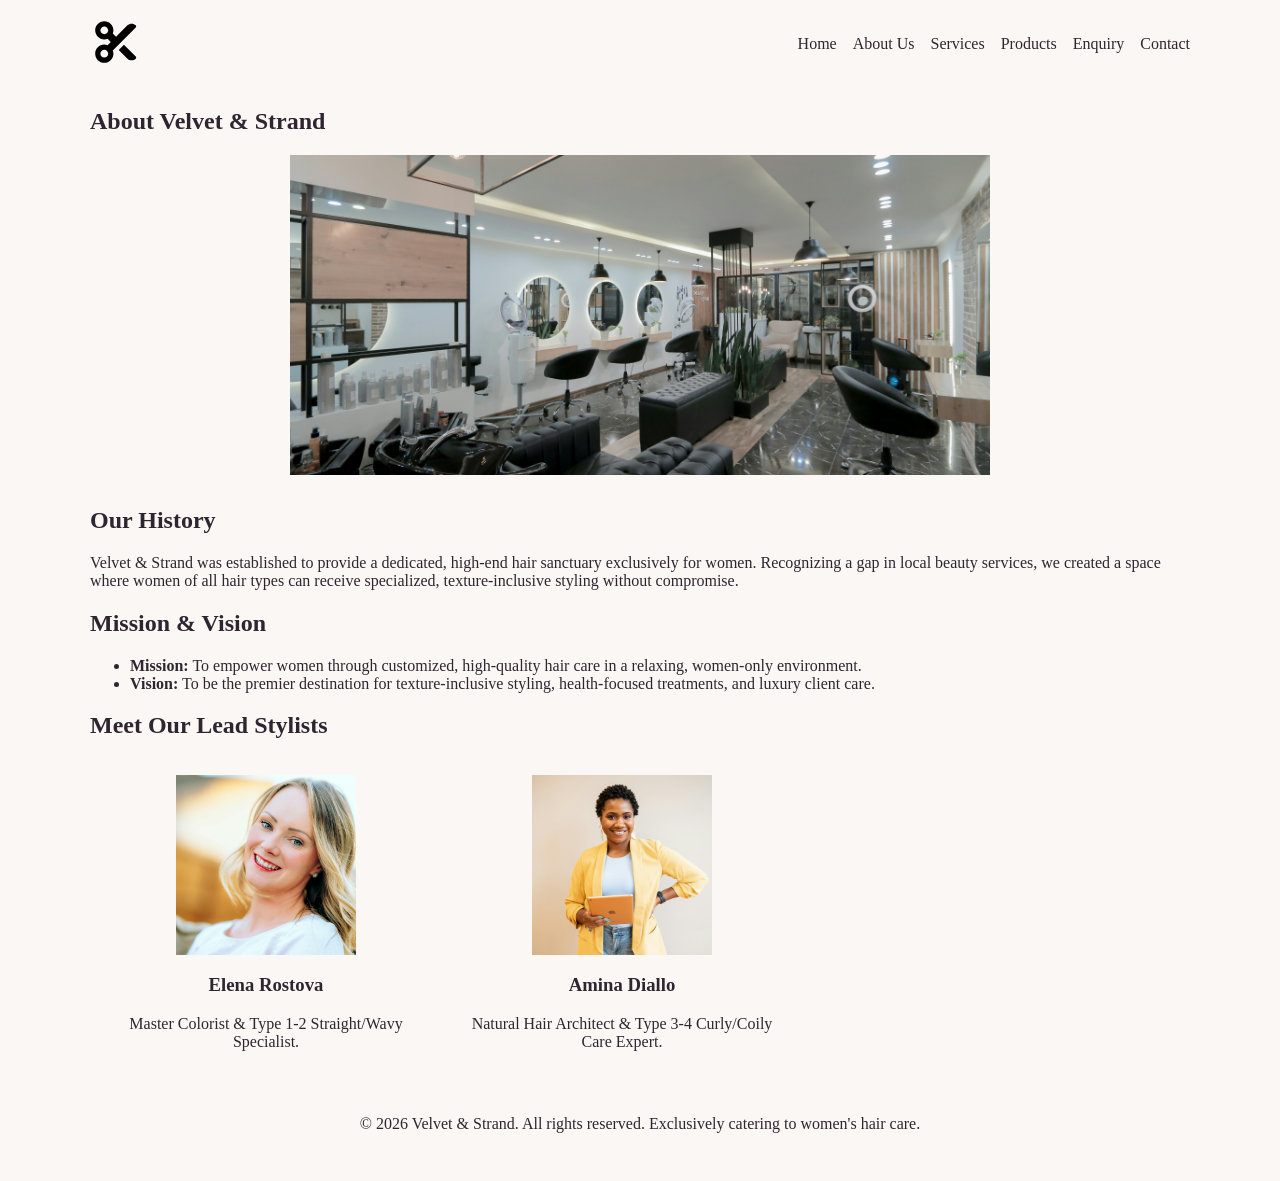
==== about.html @ 1a2d7aac "Initial commit" ====
<!DOCTYPE html>
<html lang="en">
<head>
    <meta charset="UTF-8">
    <meta name="viewport" content="width=device-width, initial-scale=1.0">
    <title>About Us | Velvet & Strand</title>
    <link rel="stylesheet" href="css/style.css">
</head>
<body>
    <header>
        <div class="logo">
            <img src="_images/scissors-solid-full.svg" alt="Velvet & Strand Logo">
        </div>
        <nav>
            <ul>
                <li><a href="index.html">Home</a></li>
                <li><a href="about.html">About Us</a></li>
                <li><a href="services.html">Services</a></li>
                <li><a href="products.html">Products</a></li>
                <li><a href="enquiry.html">Enquiry</a></li>
                <li><a href="contact.html">Contact</a></li>
            </ul>
        </nav>
    </header>

    <main>
        <section class="about-section">
            <h1>About Velvet & Strand</h1>
            <img src="_images/_gallery/interior.jpg" alt="Velvet & Strand Salon Interior">
            
            <h2>Our History</h2>
            <p>Velvet & Strand was established to provide a dedicated, high-end hair sanctuary exclusively for women. Recognizing a gap in local beauty services, we created a space where women of all hair types can receive specialized, texture-inclusive styling without compromise.</p>

            <h2>Mission & Vision</h2>
            <ul>
                <li><strong>Mission:</strong> To empower women through customized, high-quality hair care in a relaxing, women-only environment.</li>
                <li><strong>Vision:</strong> To be the premier destination for texture-inclusive styling, health-focused treatments, and luxury client care.</li>
            </ul>

            <h2>Meet Our Lead Stylists</h2>
            <article>
                <img src="_images/stylists/stylist1.jpg" alt="Lead Texture Specialist">
                <h3>Elena Rostova</h3>
                <p>Master Colorist & Type 1-2 Straight/Wavy Specialist.</p>
            </article>
            <article>
                <img src="_images/stylists/stylist2.jpg" alt="Natural Hair Specialist">
                <h3>Amina Diallo</h3>
                <p>Natural Hair Architect & Type 3-4 Curly/Coily Care Expert.</p>
            </article>
        </section>
    </main>

    <footer>
        <p>&copy; 2026 Velvet & Strand. All rights reserved. Exclusively catering to women's hair care.</p>
    </footer>
</body>
</html>
---- css/style.css ----
* {
    box-sizing: border-box;
}

body {
    margin: 0;
    font-family: Georgia, "Times New Roman", serif;
    color: #2f2530;
    background: #faf7f4;
}

header,
main,
footer {
    width: min(1100px, 92%);
    margin: 0 auto;
}

header {
    display: flex;
    align-items: center;
    justify-content: space-between;
    padding: 1rem 0;
}

.logo img {
    width: 52px;
    height: 52px;
}

nav ul {
    display: flex;
    flex-wrap: wrap;
    gap: 1rem;
    margin: 0;
    padding: 0;
    list-style: none;
}

nav a {
    color: inherit;
    text-decoration: none;
}

.hero {
    text-align: center;
}

.hero > img {
    display: block;
    width: 100%;
    max-height: 420px;
    object-fit: cover;
}

.features {
    display: grid;
    grid-template-columns: repeat(2, minmax(0, 1fr));
    gap: 2rem;
    padding: 3rem 0;
}

.features h2 {
    grid-column: 1 / -1;
}

.features article {
    text-align: center;
}

.features article img {
    display: block;
    width: min(100%, 360px);
    height: 220px;
    margin: 0 auto 1rem;
    object-fit: cover;
}

.about-section > img {
    display: block;
    width: min(100%, 700px);
    height: 320px;
    margin: 0 auto 2rem;
    object-fit: cover;
}

.about-section article {
    display: inline-block;
    width: min(100%, 320px);
    margin: 1rem;
    text-align: center;
    vertical-align: top;
}

.about-section article img {
    display: block;
    width: 180px;
    height: 180px;
    margin: 0 auto 1rem;
    object-fit: cover;
}

.service-list article img {
    display: block;
    width: min(100%, 300px);
    height: 200px;
    margin: 0 auto 1rem;
    object-fit: cover;
}

.product-grid article img {
    display: block;
    width: min(100%, 220px);
    height: 220px;
    margin: 0 auto 1rem;
    object-fit: cover;
}

.locations article iframe {
    display: block;
    width: min(100%, 600px);
    height: 450px;
    margin: 1rem auto 0;
}

main > iframe {
    display: block;
    max-width: 100%;
    margin: 2rem auto;
}

footer {
    padding: 1rem 0 2rem;
    text-align: center;
}

@media (max-width: 600px) {
    header {
        align-items: flex-start;
        flex-direction: column;
        gap: 1rem;
    }

    .features {
        grid-template-columns: 1fr;
    }

    .locations article iframe {
        height: 320px;
    }
}
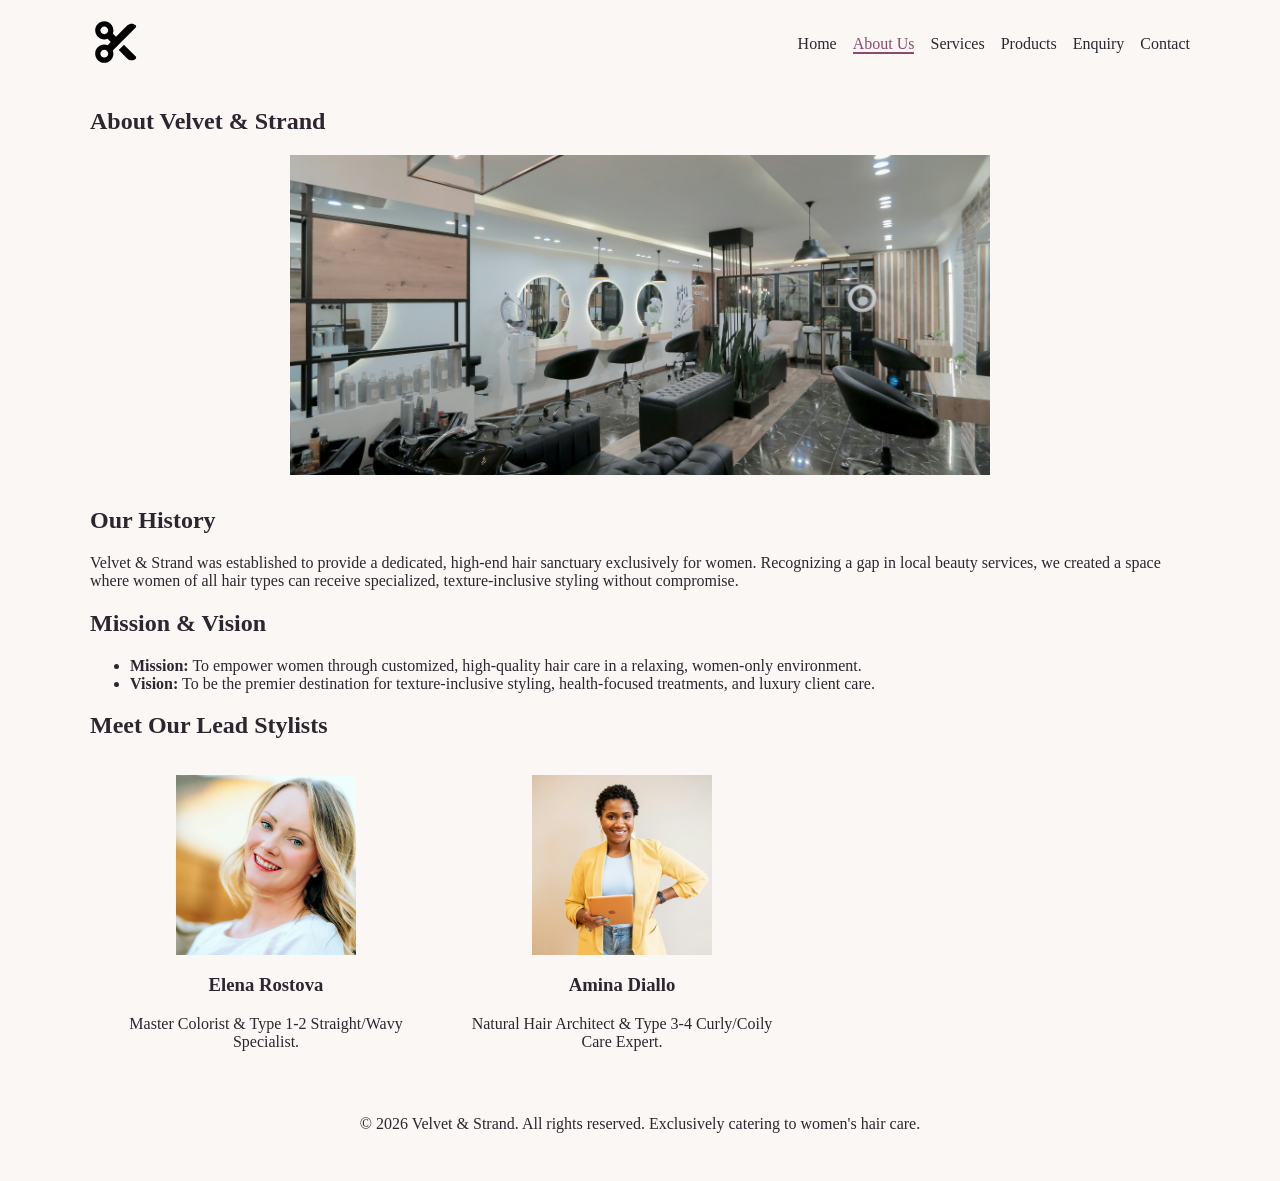
==== commit 2996cd6f: "Javascript And SEO Added" ====
--- a/about.html
+++ b/about.html
@@ -4,7 +4,9 @@
     <meta charset="UTF-8">
     <meta name="viewport" content="width=device-width, initial-scale=1.0">
     <title>About Us | Velvet & Strand</title>
+    <meta name="description" content="Learn about Velvet &amp; Strand's history, mission and vision, and meet our lead stylists Elena Rostova and Amina Diallo.">
     <link rel="stylesheet" href="css/style.css">
+    <script src="_javascript/script.js" defer></script>
 </head>
 <body>
     <header>
--- a/css/style.css
+++ b/css/style.css
@@ -134,6 +134,171 @@
     text-align: center;
 }
 
+/* Animations and transitions */
+@keyframes page-in {
+    from { opacity: 0; transform: translateY(8px); }
+    to { opacity: 1; transform: none; }
+}
+
+body {
+    animation: page-in 0.6s ease-out;
+}
+
+header {
+    position: sticky;
+    top: 0;
+    z-index: 10;
+    background: #faf7f4;
+    transition: box-shadow 0.3s ease, padding 0.3s ease;
+}
+
+header.scrolled {
+    padding: 0.5rem 0;
+    box-shadow: 0 6px 12px -8px rgba(47, 37, 48, 0.35);
+}
+
+.logo img {
+    transition: transform 0.6s ease;
+}
+
+.logo img:hover {
+    transform: rotate(-25deg) scale(1.1);
+}
+
+nav a {
+    position: relative;
+    padding-bottom: 2px;
+    transition: color 0.3s ease;
+}
+
+nav a::after {
+    content: "";
+    position: absolute;
+    left: 0;
+    bottom: 0;
+    width: 100%;
+    height: 2px;
+    background: #8a4b6d;
+    transform: scaleX(0);
+    transform-origin: left;
+    transition: transform 0.3s ease;
+}
+
+nav a:hover,
+nav a:focus-visible,
+nav a[aria-current="page"] {
+    color: #8a4b6d;
+}
+
+nav a:hover::after,
+nav a:focus-visible::after,
+nav a[aria-current="page"]::after {
+    transform: scaleX(1);
+}
+
+.btn {
+    display: inline-block;
+    margin: 1rem 0;
+    padding: 0.75rem 1.5rem;
+    border-radius: 999px;
+    background: #8a4b6d;
+    color: #fff;
+    text-decoration: none;
+    transition: transform 0.25s ease, box-shadow 0.25s ease, background 0.25s ease;
+}
+
+.btn:hover,
+.btn:focus-visible {
+    background: #6f3a57;
+    transform: translateY(-3px);
+    box-shadow: 0 8px 16px -6px rgba(111, 58, 87, 0.6);
+}
+
+.btn:active {
+    transform: translateY(0);
+}
+
+.features article,
+.about-section article,
+.service-list article,
+.product-grid article {
+    transition: transform 0.3s ease, box-shadow 0.3s ease;
+}
+
+.features article:hover,
+.about-section article:hover,
+.service-list article:hover,
+.product-grid article:hover {
+    transform: translateY(-6px);
+}
+
+.features article img,
+.about-section article img,
+.service-list article img,
+.product-grid article img {
+    transition: transform 0.5s ease, box-shadow 0.5s ease;
+}
+
+.features article:hover img,
+.about-section article:hover img,
+.service-list article:hover img,
+.product-grid article:hover img {
+    transform: scale(1.04);
+    box-shadow: 0 12px 24px -12px rgba(47, 37, 48, 0.5);
+}
+
+.hero > img {
+    animation: hero-zoom 1.4s ease-out;
+}
+
+@keyframes hero-zoom {
+    from { transform: scale(1.06); opacity: 0.6; }
+    to { transform: none; opacity: 1; }
+}
+
+.hero {
+    overflow: hidden;
+}
+
+.js .reveal {
+    opacity: 0;
+    transform: translateY(24px);
+    transition: opacity 0.7s ease, transform 0.7s ease;
+}
+
+.js .reveal.visible {
+    opacity: 1;
+    transform: none;
+}
+
+input,
+select,
+textarea {
+    transition: border-color 0.25s ease, box-shadow 0.25s ease;
+}
+
+input:focus,
+select:focus,
+textarea:focus {
+    outline: none;
+    border-color: #8a4b6d;
+    box-shadow: 0 0 0 3px rgba(138, 75, 109, 0.25);
+}
+
+@media (prefers-reduced-motion: reduce) {
+    *,
+    *::before,
+    *::after {
+        animation: none !important;
+        transition: none !important;
+    }
+
+    .js .reveal {
+        opacity: 1;
+        transform: none;
+    }
+}
+
 @media (max-width: 600px) {
     header {
         align-items: flex-start;
